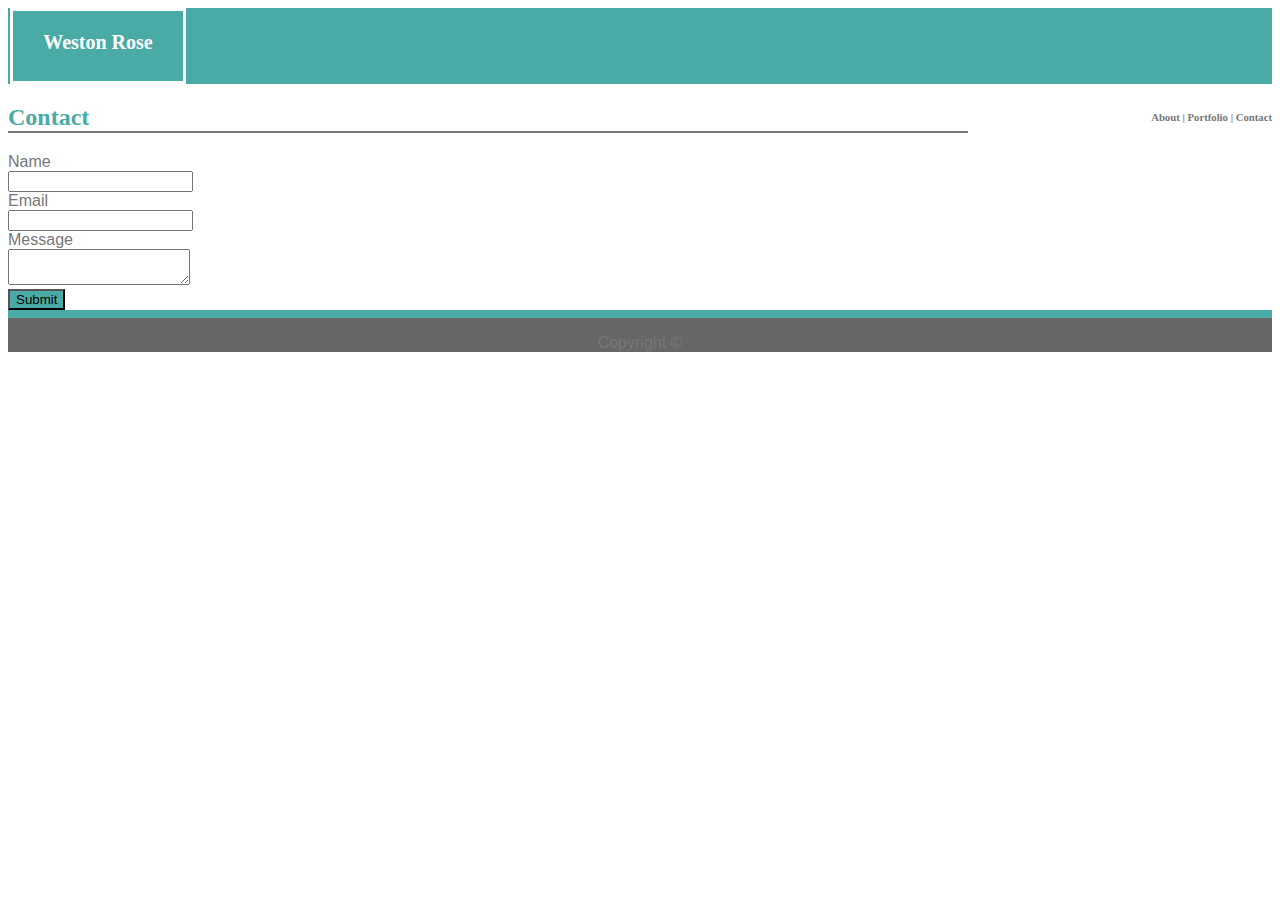
==== contact.html @ 82655b59 "initial portfolio" ====
<!DOCTYPE html>
<html lang="en-us">

<head>
    <meta charset="UTF-8">
    <title>Weston Rose's Portfolio</title>
    <link rel="stylesheet" href="assets/css/style.css" />
</head>

<body>

    <header>
        <h1>Weston Rose</h1>
    </header>

    <section>
            <h6 id="links">About | Portfolio | Contact</h6>
        </section>

    <div id="main">
        <form>
            <h2>Contact</h2>
            <label>Name</label>
            <br>
            <input>
            <br>
            <label>Email</label>
            <br>
            <input>
            <br>
            <label>Message</label>
            <br>
            <textarea></textarea>
            <br>
            <button class="button">Submit</button>
        </form>
    </div>

    <footer>
        <p>Copyright ©</p>
    </footer>

</body>

</html>
---- assets/css/style.css ----
body {
    font-family: 'Arial', 'Helvetica Neue', Helvetica, sans-serif;
    color: #777777;
    background-image: url(/Users/westonrose/Desktop/weston_rose_portfolio/assets/images/wormz.png);

  }
  
  header {
    background-color: #4aaaa5;
  }

  h1 {
      font-family: 'Georgia', Times, 'Times New Roman', serif;
      color: #ffffff;
      background-color: #4aaaa5;
      margin: 2px;
      padding: 10px;
      text-align: center;
      padding-top: 20px;
      padding-bottom: 10px;
      font-size: 20px;

      float: 0;

      right: 50px;
      width: 150px;
      height: 40px;
      border: 3px solid white;
  }

  h2 {
    font-family: 'Georgia', Times, 'Times New Roman', serif;
    color: #4aaaa5;
    border-bottom-style: solid;
    border-width: 2px;
    border-color: #777777;
    }
    
  h6 {
        font-family: 'Georgia', Times, 'Times New Roman', serif;
        color: #777777
    }
    
  a {
      color: #777777;
      float: right;
  }

  #section1: {
      
  }  

  #profile_image {
      float: left;
      padding: 10px;
  }

  #links {
      float: right;
  }

  #portfolio_image {
      float: left;
  }

  .clearfix: : after {
      content: " ";
      display: block;
      clear: both;
  }

  #main {
      background-color: #ffffff;
      border-block-color: #dddddd;
      width: 960px;

  }
  
  #portfoliosection {
      background-color: #4aaaa5
  }

  #text {
      padding: 10;
      line-height: 150%
  }
  
  .button {
      background-color: #4aaaa5;
  }

  p {
      font-family: 'Arial', 'Helvetica Neue', Helvetica, sans-serif;
      color: #777777;
  }

  label {
      font-family: 'Arial', 'Helvetica Neue', Helvetica, sans-serif;
      color: #777777;
  }

  footer {
      background-color: #666666;
      color: #ffffff;
      border-top: 8px solid #4aaaa5;
      text-align: center;
  }
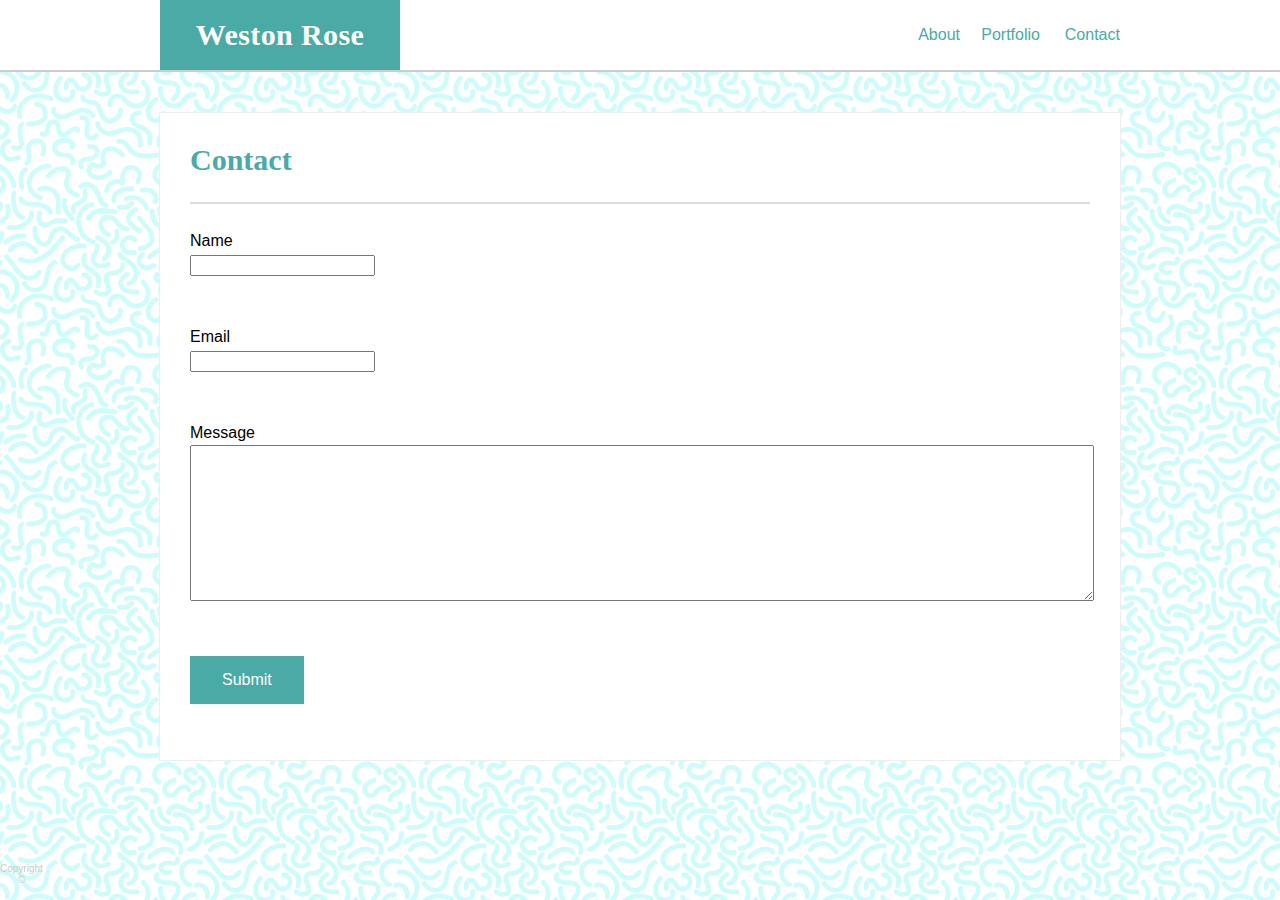
==== commit a3323717: "second upload" ====
--- a/contact.html
+++ b/contact.html
@@ -1,45 +1,56 @@
 <!DOCTYPE html>
 <html lang="en-us">
 
-<head>
-    <meta charset="UTF-8">
-    <title>Weston Rose's Portfolio</title>
-    <link rel="stylesheet" href="assets/css/style.css" />
-</head>
+    <head>
+        <meta charset="UTF-8">
+        <meta name="viewport" content="width=device-width, initial-scale=1.0">
+        <meta http-equiv="X-UA-Compatible" content="ie-edge">
+        <link rel="stylesheet" href="assets/css/style.css" />
+        <title>Weston Rose's Portfolio</title>
+    </head>
 
-<body>
+    <body>
+        <div class="content">
+            <header>
+                <div class="headerCont">
+                    <div class="nameTab">
+                        <div class="h2">
+                            Weston Rose
+                        </div>
+                    </div>
+                    <div class="links">
+                        <a class="linkTab" href="./index.html">About</a>
+                        <a class="linkTab" href="./portfolio.html">Portfolio</a>
+                        <a class="linkTab" href="./contact.html">Contact</a>
+                    </div>
+                </div>
+            </header>
+            <main class="mainCont">
+                <p class="main2">
+                    <form>
+                        <h2 class="mainh2">Contact</h2>
+                        <label>Name</label>
+                        <br>
+                        <input>
+                        <br><br><br>
+                        <label>Email</label>
+                        <br>
+                        <input>
+                        <br><br><br>
+                        <label>Message</label>
+                        <br>
+                        <textarea rows="10" cols="110"></textarea>
+                        <br><br><br>
+                        <button class="button">Submit</button>
+                    </form>
+                </p>
+            </main>
+        </div>
 
-    <header>
-        <h1>Weston Rose</h1>
-    </header>
+        <footer>
+            <p class="cr">Copyright ©</p>
+        </footer>
 
-    <section>
-            <h6 id="links">About | Portfolio | Contact</h6>
-        </section>
-
-    <div id="main">
-        <form>
-            <h2>Contact</h2>
-            <label>Name</label>
-            <br>
-            <input>
-            <br>
-            <label>Email</label>
-            <br>
-            <input>
-            <br>
-            <label>Message</label>
-            <br>
-            <textarea></textarea>
-            <br>
-            <button class="button">Submit</button>
-        </form>
-    </div>
-
-    <footer>
-        <p>Copyright ©</p>
-    </footer>
-
-</body>
+    </body>
 
 </html>--- a/assets/css/style.css
+++ b/assets/css/style.css
@@ -1,108 +1,199 @@
 body {
+    background-image: url(../images/wormz.png);
+    margin: 0;
     font-family: 'Arial', 'Helvetica Neue', Helvetica, sans-serif;
-    color: #777777;
-    background-image: url(/Users/westonrose/Desktop/weston_rose_portfolio/assets/images/wormz.png);
-
   }
   
   header {
-    background-color: #4aaaa5;
+    border-bottom: solid 2px #cccccc;
+    margin: auto;
+    background-color: white;
   }
 
-  h1 {
-      font-family: 'Georgia', Times, 'Times New Roman', serif;
-      color: #ffffff;
-      background-color: #4aaaa5;
-      margin: 2px;
-      padding: 10px;
-      text-align: center;
-      padding-top: 20px;
-      padding-bottom: 10px;
-      font-size: 20px;
-
-      float: 0;
-
-      right: 50px;
-      width: 150px;
-      height: 40px;
-      border: 3px solid white;
+  h6 {
+    font-family: 'Georgia', Times, 'Times New Roman', serif;
+    font-size: 16px;
+    color: #ffffff;  
+    background: #4aaaa5;
+    width: 324px;
+    height: 50px;
+    padding: 20px 0 0 0;
+    text-align: center;
+    position: absolute;
   }
 
-  h2 {
-    font-family: 'Georgia', Times, 'Times New Roman', serif;
-    color: #4aaaa5;
-    border-bottom-style: solid;
-    border-width: 2px;
-    border-color: #777777;
-    }
-    
-  h6 {
-        font-family: 'Georgia', Times, 'Times New Roman', serif;
-        color: #777777
-    }
-    
   a {
-      color: #777777;
-      float: right;
+      text-decoration: none;
+      color: #4aaaa5;
   }
 
-  #section1: {
-      
-  }  
-
-  #profile_image {
-      float: left;
-      padding: 10px;
+  main {
+      padding: 10% 0 0 0;
   }
 
-  #links {
-      float: right;
+  footer {
+      border-top: 8px solid #4aaaa5;
+      height: 50px;
+      background: #666666;
+      text-align: center;
+      color: #c6ccc6;
+      font-size: 10px;
+      position: absolute;
+      bottom: 0;
   }
 
-  #portfolio_image {
+  .content {
+      /*This is what makes my footer sticky*/
+      min-height: calc(100vh - 70px);
+      margin-bottom: 20px;
+  }
+
+  .headerCont {
+      height: 70px;
+      width: 960px;
+      margin: 0 auto;
+      text-align: center;
+
+  }
+
+  .nameTab {
+      color: #ffffff;
+      float: left;
+      width: 25%;
+      letter-spacing: 0.025em;
+      height: 70px;
+      text-align: center;
+      background-color: #4aaaa5;
+      font-family: 'Georgia', Times, 'Times New Roman', serif;
+  }
+
+  div.h2 {
+      padding-top: 18px;
+      font-size: 30px;
+      font-weight: bold;
+      font-family: 'Georgia', Times, 'Times New Roman', serif;
+  }
+
+  .links {
+      float: right;
+      width: 25%;
+      height: 70px;
+      display: flex;
+      align-items: center;
+  }
+  .linkTab {
+      width: 33.33%;
+      text-align: right;
+      /* justify-self: center;*/
+  }
+
+  .sideTab {
+      border-right-color: solid 1px #666666;
+  }
+
+  .mainCont {
+      width: 900px;
+      height: 100%;
+      padding: 10px 30px 40px 30px;
+      /*text-align: center;*/
+      background-color: white;
+      border: #eee solid 1px;
+      margin: 40px auto;
+      line-height: 150%;
+  }
+
+  .float {
       float: left;
   }
 
-  .clearfix: : after {
-      content: " ";
-      display: block;
-      clear: both;
+  .cr {
+      position: absolute;
+      bottom: 5px;
+      left: 48%;
   }
 
-  #main {
-      background-color: #ffffff;
-      border-block-color: #dddddd;
-      width: 960px;
-
-  }
-  
-  #portfoliosection {
-      background-color: #4aaaa5
+  #bioPic {
+      float: left;
+      width: 209px;
+      height: 314px;
+      margin-right: 10px;
   }
 
-  #text {
-      padding: 10;
-      line-height: 150%
-  }
-  
-  .button {
-      background-color: #4aaaa5;
+  .mainh2 {
+      font-weight: bold;
+      color: #4aaaa5;
+      font-size: 30px;
+      font-family: 'Georgia', Times, 'Times New Roman', serif;
+      text-align: left;
+      display: block;
+      padding-bottom: 30px;
+      border-bottom: #dddddd solid 2px;
   }
 
-  p {
-      font-family: 'Arial', 'Helvetica Neue', Helvetica, sans-serif;
-      color: #777777;
+  .clearfix: :after {
+      content: "";
+      clear: both;
+      display: table;
   }
 
-  label {
-      font-family: 'Arial', 'Helvetica Neue', Helvetica, sans-serif;
-      color: #777777;
+  .button {
+      background: #4aaaa5;
+      border: none;
+      color: white;
+      padding: 15px 32px;
+      text-align: center;
+      text-decoration: none;
+      display: inline-block;
+      font-size: 16px;
   }
 
-  footer {
-      background-color: #666666;
+  .portfolio_image1 {
+      float: left;
+  }
+
+  .portfoliosection1 {
+      margin: 0px 0px 100px 0;
+  }
+
+  .layer1:nth-child(even) {
+      margin-right: 40px;
+  }
+/*
+  .layer1 {
+      width: 200px;
+      position: relative;
+      top: 20px;
+      left: 20px;
+  }
+
+  p span {
+      background: #4aaaa5;
       color: #ffffff;
-      border-top: 8px solid #4aaaa5;
+      font-size: 18px;
       text-align: center;
+      bottom: 40;
+      padding: 10px;
+      left: 0;
+      position: absolute;
+  }*?
+  /*
+  .layer2 {
+    width: 200px;
+    position: relative;
+    top: 20px;
+    left: 20px;
+    float: right; 
   }
+
+  p span {
+    background: #4aaaa5;
+    color: #ffffff;
+    font-size: 18px;
+    text-align: center;
+    width: 180px;
+    bottom: 20;
+    padding: 10px;
+    left: 0;
+    float: right;
+}*/
   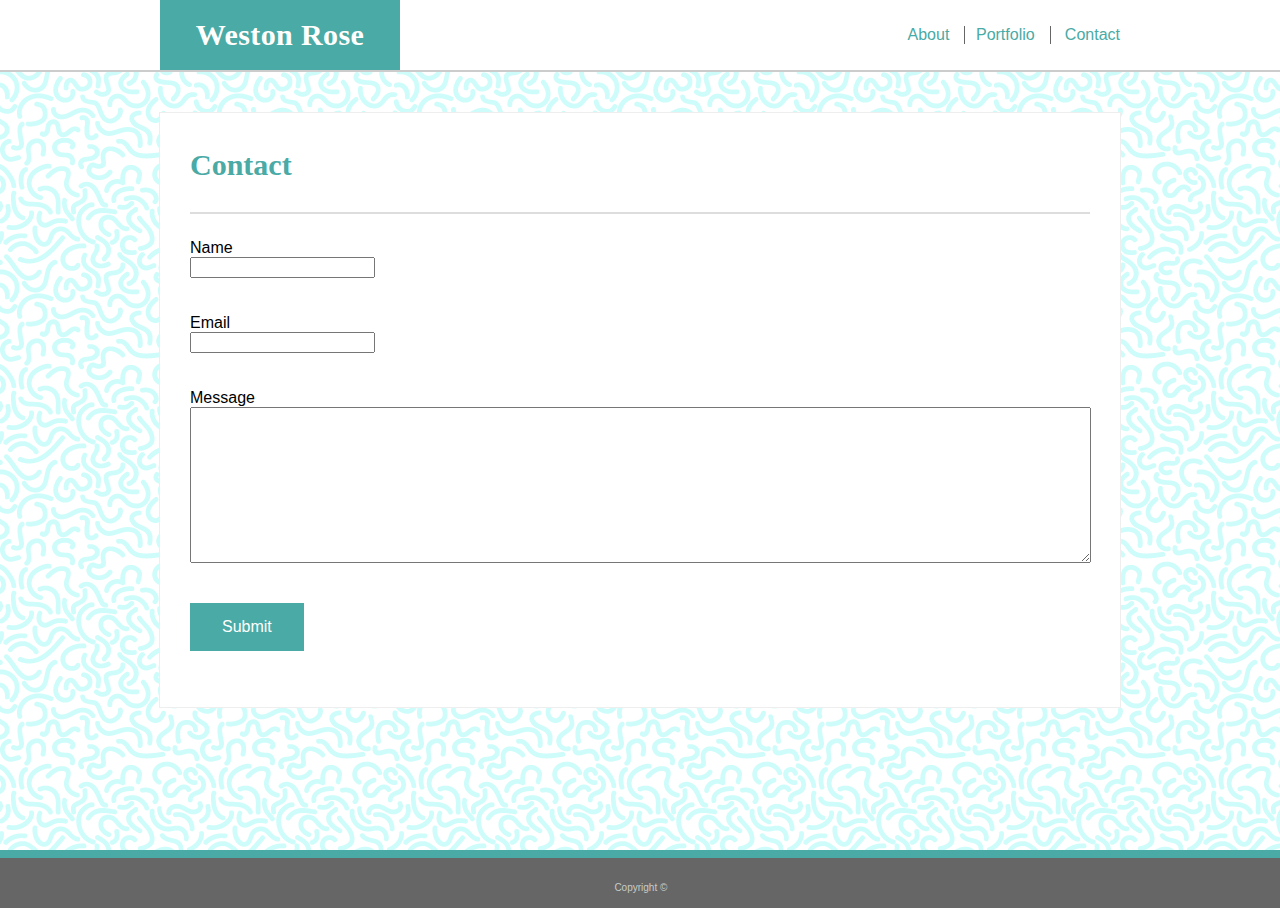
==== commit 60450830: "final portfolio homework" ====
--- a/contact.html
+++ b/contact.html
@@ -19,8 +19,8 @@
                         </div>
                     </div>
                     <div class="links">
-                        <a class="linkTab" href="./index.html">About</a>
-                        <a class="linkTab" href="./portfolio.html">Portfolio</a>
+                        <a class="linkTab vertical_line" href="./index.html">About</a>
+                        <a class="linkTab vertical_line" href="./portfolio.html">Portfolio</a>
                         <a class="linkTab" href="./contact.html">Contact</a>
                     </div>
                 </div>
--- a/assets/css/style.css
+++ b/assets/css/style.css
@@ -22,6 +22,15 @@
     position: absolute;
   }
 
+  .vertical_line {
+    border-right: solid 1px #666666;
+    padding: 0px 15px 0px 0px;
+  }
+
+  .text {
+    line-height: 2;
+  }
+
   a {
       text-decoration: none;
       color: #4aaaa5;
@@ -34,12 +43,12 @@
   footer {
       border-top: 8px solid #4aaaa5;
       height: 50px;
+      width: 100%;
       background: #666666;
       text-align: center;
       color: #c6ccc6;
       font-size: 10px;
-      position: absolute;
-      bottom: 0;
+      position: relative;
   }
 
   .content {
@@ -93,13 +102,11 @@
 
   .mainCont {
       width: 900px;
-      height: 100%;
       padding: 10px 30px 40px 30px;
       /*text-align: center;*/
       background-color: white;
       border: #eee solid 1px;
       margin: 40px auto;
-      line-height: 150%;
   }
 
   .float {
@@ -116,7 +123,7 @@
       float: left;
       width: 209px;
       height: 314px;
-      margin-right: 10px;
+      margin-right: 25px;
   }
 
   .mainh2 {
@@ -130,7 +137,7 @@
       border-bottom: #dddddd solid 2px;
   }
 
-  .clearfix: :after {
+  .clearfix:after {
       content: "";
       clear: both;
       display: table;
@@ -149,6 +156,7 @@
 
   .portfolio_image1 {
       float: left;
+      margin: 20px 20px 20px 5px;
   }
 
   .portfoliosection1 {
@@ -157,6 +165,19 @@
 
   .layer1:nth-child(even) {
       margin-right: 40px;
+  }
+
+  .container {
+      position: relative;
+      margin: 20px;
+  }
+
+  .banner {
+      background: #4aaaa5;
+      height: 50px;
+      width: 324px;
+      position: absolute;
+      top: 40%;
   }
 /*
   .layer1 {
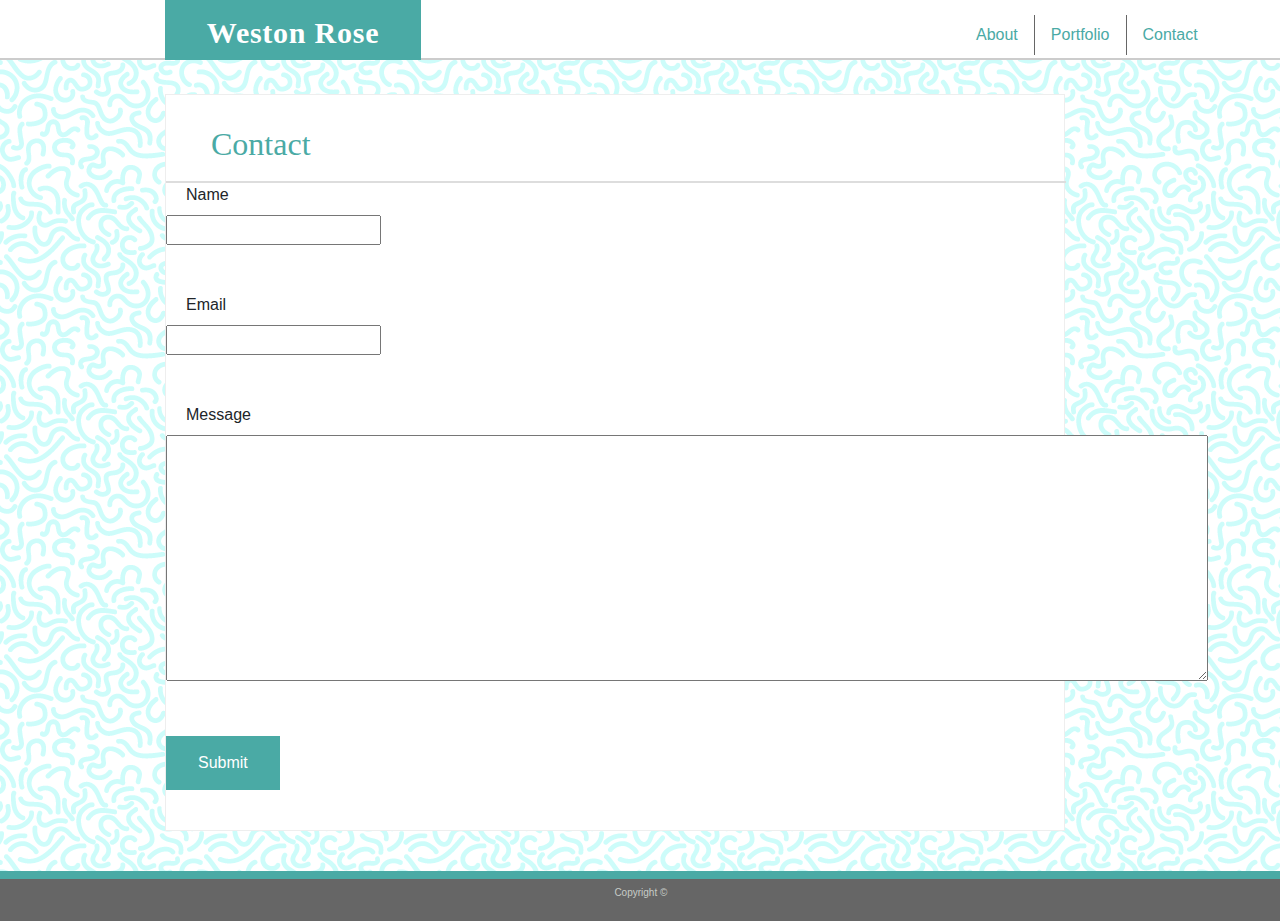
==== commit 5e651e23: "Added HW2 assignment to Gitpages. Recreated pages using Bootstrap. Added and styled cards on Portfol" ====
--- a/contact.html
+++ b/contact.html
@@ -1,56 +1,124 @@
 <!DOCTYPE html>
-<html lang="en-us">
+<html lang="en">
+  <head>
+    <!-- Required meta tags -->
+    <meta charset="UTF-8">
+    <meta name="viewport" content="width=device-width, initial-scale=1">
+​
+    <!-- Bootstrap CSS -->
+   <link rel="stylesheet" href="https://stackpath.bootstrapcdn.com/bootstrap/4.4.1/css/bootstrap.min.css" integrity="sha384-Vkoo8x4CGsO3+Hhxv8T/Q5PaXtkKtu6ug5TOeNV6gBiFeWPGFN9MuhOf23Q9Ifjh" crossorigin="anonymous">
+​   <link rel="stylesheet" href="assets/css/style.css">
 
-    <head>
-        <meta charset="UTF-8">
-        <meta name="viewport" content="width=device-width, initial-scale=1.0">
-        <meta http-equiv="X-UA-Compatible" content="ie-edge">
-        <link rel="stylesheet" href="assets/css/style.css" />
-        <title>Weston Rose's Portfolio</title>
-    </head>
+    <style>
+      .myclass {
+        width: 100%;
+      }
+​
+      /* Greater than 980px, Desktop */
+      @media screen and (min-width:980px) {
+          .myclass {
+              color: red;
+          }
+​
+          .nav-wrapper {
+            justify-content: flex-end;
+          }
+      }
+​
+      /* Greater than 641px and less than 979px, Tablet */
+      @media (min-width:641px) and (max-width:979px) {
+          .myclass {
+              color: blue;
+          }
+​
+          .nav-wrapper {
+            justify-content: center;
+          }
+      }
+​
+      /* Less than 640px, Mobile */
+      @media screen and (max-width:640px) {
+        .myclass {
+              color: yellow;
+        }
+​
+        .nav-wrapper {
+            justify-content: center;
+          }
+      }
+    </style>
+​
+    <title>Weston Rose's Portfolio</title>
+  </head>
+  <body>
+   
+<header>
+    <a id="h2" class="headerTag" href="index.html">
+        Weston Rose
+    </a>
+    <div class="links">
+    <ul class="nav nav-wrapper">
+      <li class="nav-item vertical_line">
+        <a class="nav-link active linkTab" href="index.html">About</a>
+      </li>
+      <li class="nav-item vertical_line">
+        <a class="nav-link linkTab" href="portfolio.html">Portfolio</a>
+      </li>
+      <li class="nav-item">
+        <a class="nav-link linkTab" href="contact.html">Contact</a>
+      </li>
+    </ul>
+    </div>
+</header>
+   
+<div class="container content">
+    <div class="row">
+        <div class="row">
+            <div class="row subtitle">
+                <div class="col">
+                    <h2>Contact</h2>
+                </div>
+            </div>
+                    <div class="row">
+                        <div class="col">
+                            <form>
+                                <label>Name</label>
+                                <br>
+                                <input>
+                                <br><br><br>
+                                <label>Email</label>
+                                <br>
+                                <input>
+                                <br><br><br>
+                                <label>Message</label>
+                                <br>
+                                <textarea rows="10" cols="110"></textarea>
+                                <br><br><br>
+                                <button class="button">Submit</button>
+                            </form>
+                        </div>
+                
+                    </div>
+            </div>
+        </div>
+    </div>
+</div>
 
-    <body>
-        <div class="content">
-            <header>
-                <div class="headerCont">
-                    <div class="nameTab">
-                        <div class="h2">
-                            Weston Rose
-                        </div>
-                    </div>
-                    <div class="links">
-                        <a class="linkTab vertical_line" href="./index.html">About</a>
-                        <a class="linkTab vertical_line" href="./portfolio.html">Portfolio</a>
-                        <a class="linkTab" href="./contact.html">Contact</a>
-                    </div>
-                </div>
-            </header>
-            <main class="mainCont">
-                <p class="main2">
-                    <form>
-                        <h2 class="mainh2">Contact</h2>
-                        <label>Name</label>
-                        <br>
-                        <input>
-                        <br><br><br>
-                        <label>Email</label>
-                        <br>
-                        <input>
-                        <br><br><br>
-                        <label>Message</label>
-                        <br>
-                        <textarea rows="10" cols="110"></textarea>
-                        <br><br><br>
-                        <button class="button">Submit</button>
-                    </form>
-                </p>
-            </main>
-        </div>
-
-        <footer>
+<div class="row">
+    <div class="col">
+        <footer class="stickyFooter">
             <p class="cr">Copyright ©</p>
         </footer>
+    </div>
+</div>
 
-    </body>
+<script
+  src="https://code.jquery.com/jquery-3.4.1.min.js"
+  integrity="sha256-CSXorXvZcTkaix6Yvo6HppcZGetbYMGWSFlBw8HfCJo="
+  crossorigin="anonymous">
+</script>
 
+<script src="https://stackpath.bootstrapcdn.com/bootstrap/4.4.1/js/bootstrap.min.js" integrity="sha384-wfSDF2E50Y2D1uUdj0O3uMBJnjuUD4Ih7YwaYd1iqfktj0Uod8GCExl3Og8ifwB6" crossorigin="anonymous"></script>
+
+  </body>
 </html>--- a/assets/css/style.css
+++ b/assets/css/style.css
@@ -1,71 +1,73 @@
+html, body {
+    height: 100%;
+}
+
 body {
-    background-image: url(../images/wormz.png);
-    margin: 0;
-    font-family: 'Arial', 'Helvetica Neue', Helvetica, sans-serif;
-  }
-  
-  header {
+    background-image: url(../images/wormz.png) !important;
+    display: flex;
+    flex-direction: column;
+}
+
+.content {
+    flex: 1 0 auto;
+}
+
+header {
     border-bottom: solid 2px #cccccc;
-    margin: auto;
+    top: 0;
+    width: 100%;
+    margin: 0px 0px 100px 0px;
+    height: 60px;
     background-color: white;
-  }
-
-  h6 {
-    font-family: 'Georgia', Times, 'Times New Roman', serif;
-    font-size: 16px;
-    color: #ffffff;  
-    background: #4aaaa5;
-    width: 324px;
-    height: 50px;
-    padding: 20px 0 0 0;
-    text-align: center;
     position: absolute;
   }
 
-  .vertical_line {
-    border-right: solid 1px #666666;
-    padding: 0px 15px 0px 0px;
+  .headerTag {
+    color: #ffffff;
+    float: left;
+    left: 20px;
+    width: 20%;
+    letter-spacing: 0.025em;
+    height: 60px;
+    text-align: center;
+    background-color: #4aaaa5;
+    font-family: 'Georgia', Times, 'Times New Roman', serif;
+    margin: 0px 0px 0px 165px;
+    padding: 0px 0px 20px 0px;
   }
 
-  .text {
-    line-height: 2;
+  #h2 {
+    padding-top: 10px;
+    padding-bottom: 20px;
+    font-size: 30px;
+    font-weight: bold;
+    font-family: 'Georgia', Times, 'Times New Roman', serif;
   }
 
-  a {
-      text-decoration: none;
-      color: #4aaaa5;
+.links {
+        float: right;
+        width: 25%;
+        height: 70px;
+        display: flex;
+        align-items: center;
+}
+
+.linkTab {
+    width: 33.33%;
+    text-align: right;
+    /* justify-self: center;*/
+}
+
+.vertical_line {
+    border-right: solid 1px #666666;
   }
 
-  main {
-      padding: 10% 0 0 0;
-  }
+a {
+    text-decoration: none;
+    color: #4aaaa5;
+}
 
-  footer {
-      border-top: 8px solid #4aaaa5;
-      height: 50px;
-      width: 100%;
-      background: #666666;
-      text-align: center;
-      color: #c6ccc6;
-      font-size: 10px;
-      position: relative;
-  }
-
-  .content {
-      /*This is what makes my footer sticky*/
-      min-height: calc(100vh - 70px);
-      margin-bottom: 20px;
-  }
-
-  .headerCont {
-      height: 70px;
-      width: 960px;
-      margin: 0 auto;
-      text-align: center;
-
-  }
-
-  .nameTab {
+#nameTag {
       color: #ffffff;
       float: left;
       width: 25%;
@@ -74,147 +76,81 @@
       text-align: center;
       background-color: #4aaaa5;
       font-family: 'Georgia', Times, 'Times New Roman', serif;
-  }
+      font-size: 30px;
+}
 
-  div.h2 {
-      padding-top: 18px;
-      font-size: 30px;
-      font-weight: bold;
-      font-family: 'Georgia', Times, 'Times New Roman', serif;
-  }
+.container {
+    width: 900px;
+    padding: 10px 30px 40px 30px;
+    background-color: white;
+    border: #eee solid 1px;
+    margin: 70px 40px 40px 165px;
+    position: relative;
+}
 
-  .links {
-      float: right;
-      width: 25%;
-      height: 70px;
-      display: flex;
-      align-items: center;
-  }
-  .linkTab {
-      width: 33.33%;
-      text-align: right;
-      /* justify-self: center;*/
-  }
+.subtitle {
+    color: #4aaaa5;
+    text-align: center;
+    font-family: 'Georgia', Times, 'Times New Roman', serif;
+    font-weight: bold;
+    font-size: 30px;
+    text-align: left;
+    display: block;
+    padding: 20px 0px 10px 30px;
+    border-bottom: #dddddd solid 2px;
+    width: 900px;
+    margin: 0px 0px 0px 0px;
+}
 
-  .sideTab {
-      border-right-color: solid 1px #666666;
-  }
+.bioPic {
+    margin: 30px;
+}
 
-  .mainCont {
-      width: 900px;
-      padding: 10px 30px 40px 30px;
-      /*text-align: center;*/
-      background-color: white;
-      border: #eee solid 1px;
-      margin: 40px auto;
-  }
+.paragraph1 {
+    line-height: 2;
+    padding-top: 15px;
+    padding-right: 40px;
+}
 
-  .float {
-      float: left;
-  }
+.paragraph2 {
+    line-height: 2;
+    padding-left: 55px;
+    padding-right: 40px;
+}
 
-  .cr {
-      position: absolute;
-      bottom: 5px;
-      left: 48%;
-  }
+footer {
+    border-top: 8px solid #4aaaa5;
+    height: 50px;
+    width: 100%;
+    background: #666666;
+    text-align: center;
+    color: #c6ccc6;
+    font-size: 10px;
+    position: relative
+}
 
-  #bioPic {
-      float: left;
-      width: 209px;
-      height: 314px;
-      margin-right: 25px;
-  }
+.stickyFooter {
+    flex-shrink: 0;
+}
 
-  .mainh2 {
-      font-weight: bold;
-      color: #4aaaa5;
-      font-size: 30px;
-      font-family: 'Georgia', Times, 'Times New Roman', serif;
-      text-align: left;
-      display: block;
-      padding-bottom: 30px;
-      border-bottom: #dddddd solid 2px;
-  }
+.cr {
+    position: absolute;
+    bottom: 5px;
+    left: 48%;
+}
 
-  .clearfix:after {
-      content: "";
-      clear: both;
-      display: table;
-  }
+label {
+    padding: 0px 0px 0px 20px;
+}
 
-  .button {
-      background: #4aaaa5;
-      border: none;
-      color: white;
-      padding: 15px 32px;
-      text-align: center;
-      text-decoration: none;
-      display: inline-block;
-      font-size: 16px;
-  }
+.button {
+    background: #4aaaa5;
+    border: none;
+    color: white;
+    padding: 15px 32px;
+    text-align: center;
+    text-decoration: none;
+    display: inline-block;
+    font-size: 16px;
+}
 
-  .portfolio_image1 {
-      float: left;
-      margin: 20px 20px 20px 5px;
-  }
-
-  .portfoliosection1 {
-      margin: 0px 0px 100px 0;
-  }
-
-  .layer1:nth-child(even) {
-      margin-right: 40px;
-  }
-
-  .container {
-      position: relative;
-      margin: 20px;
-  }
-
-  .banner {
-      background: #4aaaa5;
-      height: 50px;
-      width: 324px;
-      position: absolute;
-      top: 40%;
-  }
-/*
-  .layer1 {
-      width: 200px;
-      position: relative;
-      top: 20px;
-      left: 20px;
-  }
-
-  p span {
-      background: #4aaaa5;
-      color: #ffffff;
-      font-size: 18px;
-      text-align: center;
-      bottom: 40;
-      padding: 10px;
-      left: 0;
-      position: absolute;
-  }*?
-  /*
-  .layer2 {
-    width: 200px;
-    position: relative;
-    top: 20px;
-    left: 20px;
-    float: right; 
-  }
-
-  p span {
-    background: #4aaaa5;
-    color: #ffffff;
-    font-size: 18px;
-    text-align: center;
-    width: 180px;
-    bottom: 20;
-    padding: 10px;
-    left: 0;
-    float: right;
-}*/
-  